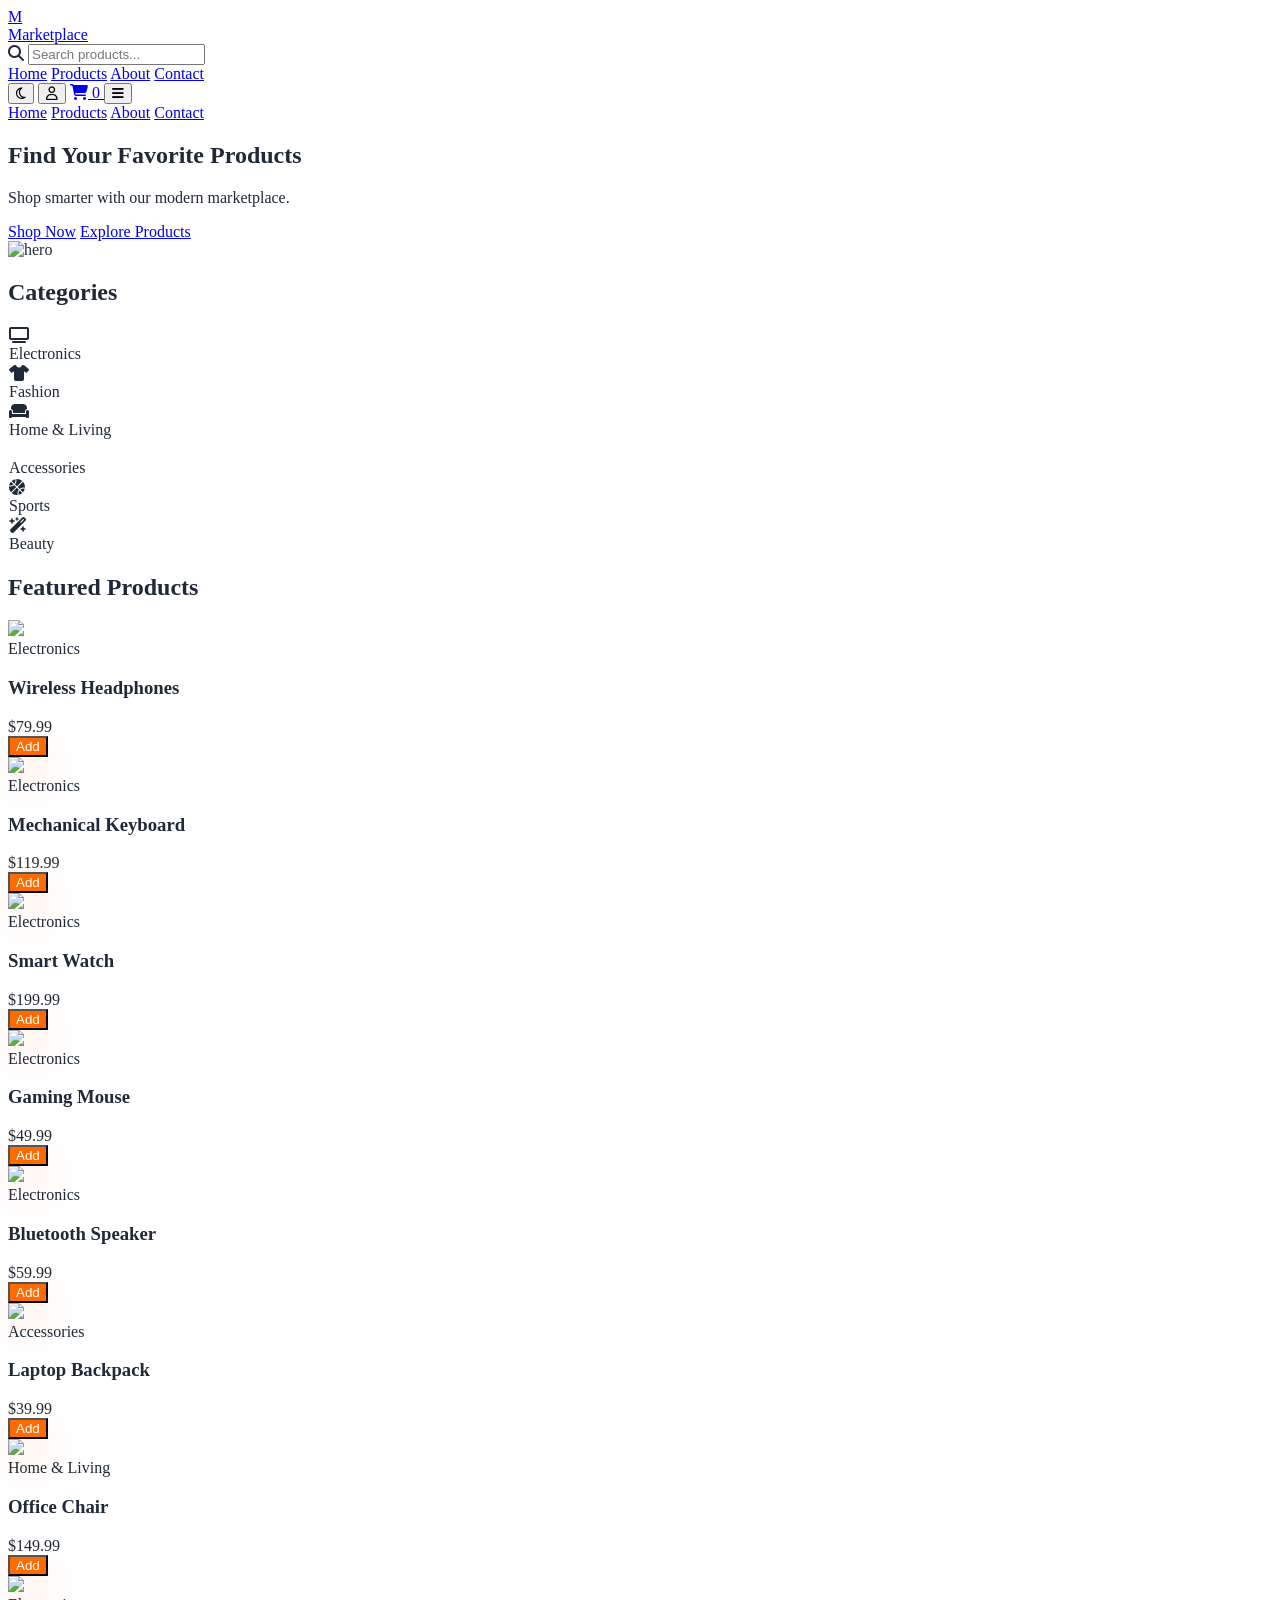
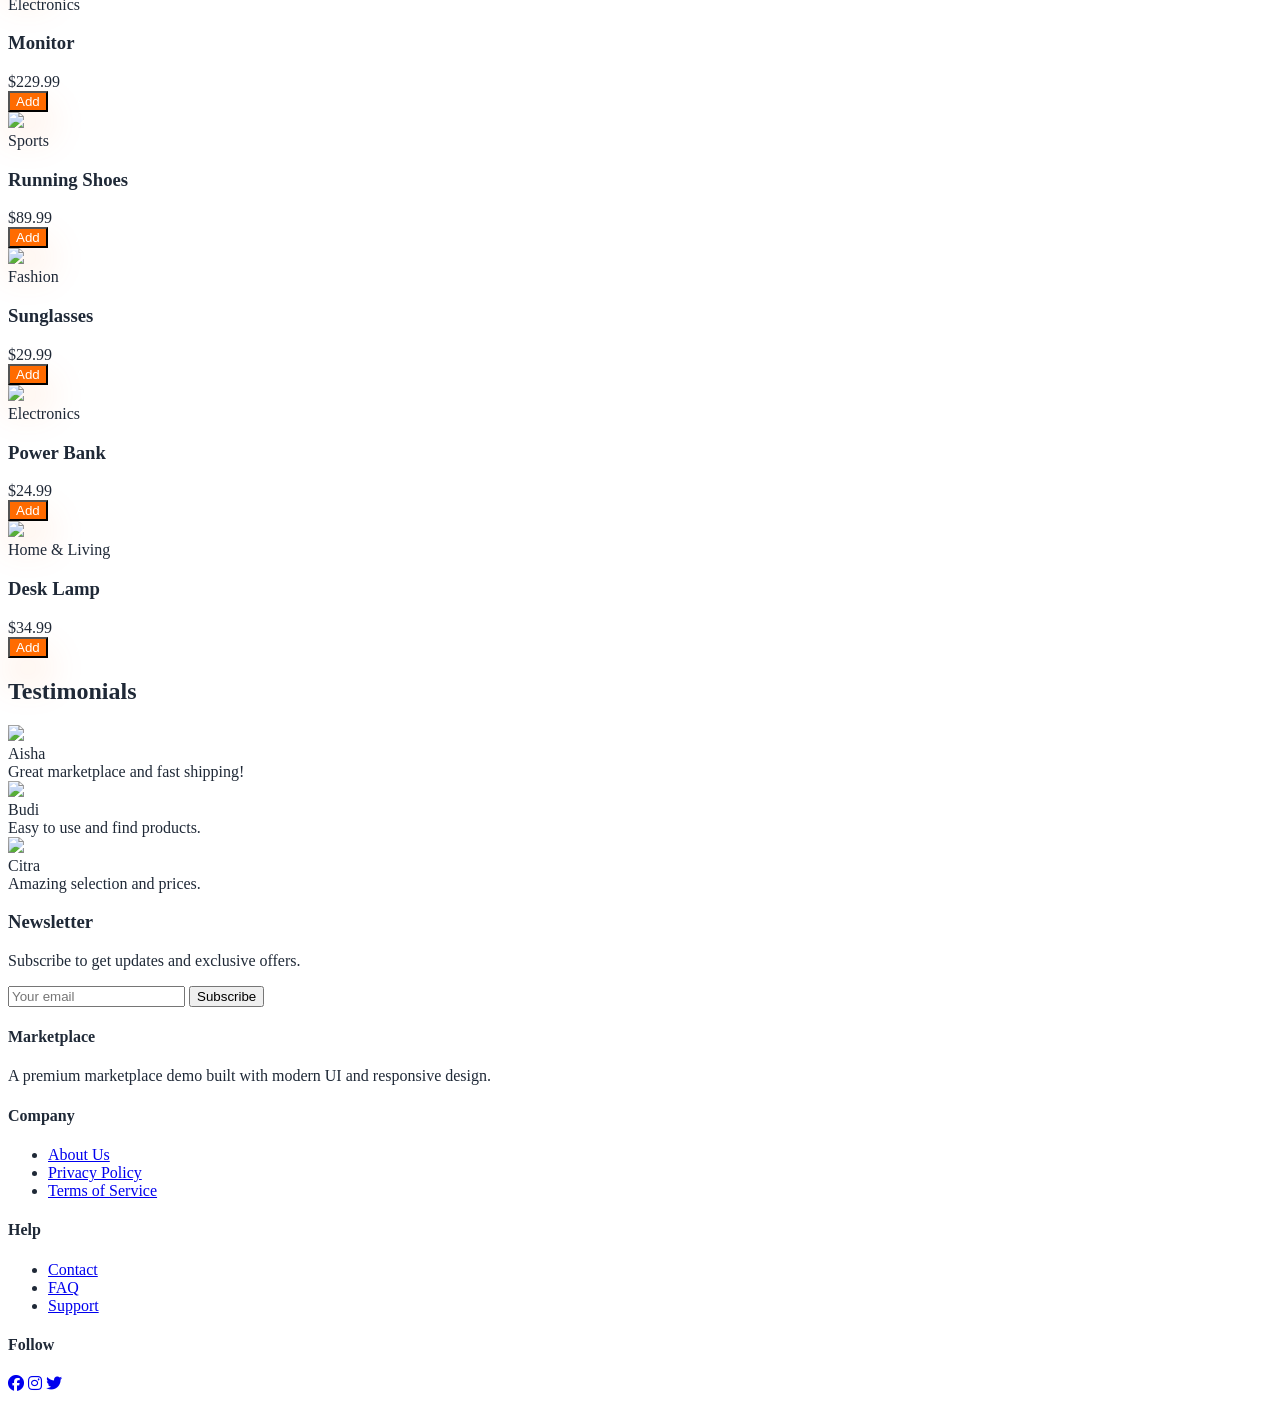
==== index.html @ ffeb8114 "firts data" ====
<!doctype html>
<html lang="en">
<head>
  <meta charset="utf-8" />
  <meta name="viewport" content="width=device-width,initial-scale=1" />
  <title>Marketplace — Home</title>
  <script src="https://cdn.tailwindcss.com"></script>
  <script>
    tailwind.config = {
      theme: {
        extend: {
          colors: { primary: '#FF6B00' }
        }
      }
    }
  </script>
  <link rel="stylesheet" href="https://cdnjs.cloudflare.com/ajax/libs/font-awesome/6.4.0/css/all.min.css" />
  <link rel="stylesheet" href="css/style.css" />
</head>
<body class="bg-surface text-slate-900 dark:text-slate-100">
  <header class="sticky top-0 z-50 bg-surface/95 backdrop-blur border-b border-slate-200 dark:border-slate-700">
    <div class="max-w-6xl mx-auto px-4 py-4 flex flex-wrap items-center justify-between gap-4">
      <a href="index.html" class="flex items-center gap-3">
        <div class="w-10 h-10 bg-primary rounded-full flex items-center justify-center text-white shadow">M</div>
        <span class="font-semibold text-lg">Marketplace</span>
      </a>

      <div class="hidden md:flex items-center gap-3 rounded-full border border-slate-200 bg-slate-100 px-3 py-2 dark:border-slate-700 dark:bg-slate-900">
        <i class="fa-solid fa-magnifying-glass text-slate-500"></i>
        <input id="searchInput" type="search" placeholder="Search products..." class="bg-transparent outline-none text-sm w-72 text-slate-900 dark:text-slate-100" />
      </div>

      <nav class="hidden md:flex items-center gap-5 text-sm font-medium">
        <a href="index.html" class="hover:text-primary">Home</a>
        <a href="products.html" class="hover:text-primary">Products</a>
        <a href="about.html" class="hover:text-primary">About</a>
        <a href="contact.html" class="hover:text-primary">Contact</a>
      </nav>

      <div class="flex items-center gap-2">
        <button id="darkToggle" class="p-2 rounded-full hover:bg-slate-100 dark:hover:bg-slate-800"><i class="fa-regular fa-moon"></i></button>
        <button class="p-2 rounded-full hover:bg-slate-100 dark:hover:bg-slate-800"><i class="fa-regular fa-user"></i></button>
        <a href="cart.html" class="relative p-2 rounded-full hover:bg-slate-100 dark:hover:bg-slate-800">
          <i class="fa-solid fa-cart-shopping text-xl"></i>
          <span id="cartCountBadge" class="absolute -top-1 -right-1 bg-primary text-white text-xs rounded-full px-1">0</span>
        </a>
        <button class="md:hidden p-2 rounded-full hover:bg-slate-100 dark:hover:bg-slate-800" id="mobileMenuBtn"><i class="fa-solid fa-bars"></i></button>
      </div>
    </div>
    <div id="mobileMenu" class="hidden md:hidden border-t border-slate-200 dark:border-slate-700 bg-surface px-4 pb-4">
      <a href="index.html" class="block py-3 text-sm text-slate-700 dark:text-slate-200">Home</a>
      <a href="products.html" class="block py-3 text-sm text-slate-700 dark:text-slate-200">Products</a>
      <a href="about.html" class="block py-3 text-sm text-slate-700 dark:text-slate-200">About</a>
      <a href="contact.html" class="block py-3 text-sm text-slate-700 dark:text-slate-200">Contact</a>
    </div>
  </header>

  <main class="max-w-6xl mx-auto p-6">
    <section class="grid md:grid-cols-2 gap-6 items-center fade-in">
      <div>
        <h1 class="text-4xl font-bold">Find Your Favorite Products</h1>
        <p class="mt-4 text-gray-600 dark:text-slate-300">Shop smarter with our modern marketplace.</p>
        <div class="mt-6 flex flex-wrap gap-3">
          <a href="products.html" class="px-4 py-2 bg-primary text-white rounded-md shadow-lg hover:-translate-y-1">Shop Now</a>
          <a href="products.html" class="px-4 py-2 border rounded-md hover:border-primary hover:text-primary">Explore Products</a>
        </div>
      </div>
      <div class="overflow-hidden rounded-3xl shadow-2xl transition-transform duration-500 hover:-translate-y-1 h-96 md:h-[28rem]">
        <img src="https://source.unsplash.com/800x600/?marketplace,shopping" alt="hero" class="w-full h-full object-cover" />
      </div>
    </section>

    <section class="mt-12 fade-in-delay">
      <h2 class="text-2xl font-semibold mb-4">Categories</h2>
      <div class="grid grid-cols-2 md:grid-cols-6 gap-4">
        <div class="card-glass p-4 rounded-3xl shadow hover:shadow-xl transition text-center">
          <i class="fa-solid fa-tv text-2xl text-primary"></i>
          <div class="mt-3 font-semibold">Electronics</div>
        </div>
        <div class="card-glass p-4 rounded-3xl shadow hover:shadow-xl transition text-center">
          <i class="fa-solid fa-shirt text-2xl text-primary"></i>
          <div class="mt-3 font-semibold">Fashion</div>
        </div>
        <div class="card-glass p-4 rounded-3xl shadow hover:shadow-xl transition text-center">
          <i class="fa-solid fa-couch text-2xl text-primary"></i>
          <div class="mt-3 font-semibold">Home & Living</div>
        </div>
        <div class="card-glass p-4 rounded-3xl shadow hover:shadow-xl transition text-center">
          <i class="fa-solid fa-watch-calculator text-2xl text-primary"></i>
          <div class="mt-3 font-semibold">Accessories</div>
        </div>
        <div class="card-glass p-4 rounded-3xl shadow hover:shadow-xl transition text-center">
          <i class="fa-solid fa-basketball-ball text-2xl text-primary"></i>
          <div class="mt-3 font-semibold">Sports</div>
        </div>
        <div class="card-glass p-4 rounded-3xl shadow hover:shadow-xl transition text-center">
          <i class="fa-solid fa-magic-wand-sparkles text-2xl text-primary"></i>
          <div class="mt-3 font-semibold">Beauty</div>
        </div>
      </div>
    </section>

    <section class="mt-12 fade-in">
      <h2 class="text-2xl font-semibold mb-4">Featured Products</h2>
      <div id="featuredGrid" class="grid grid-cols-1 sm:grid-cols-2 md:grid-cols-3 lg:grid-cols-4 gap-6"></div>
    </section>

    <section class="mt-12 fade-in-delay">
      <h2 class="text-2xl font-semibold mb-4">Testimonials</h2>
      <div class="grid grid-cols-1 md:grid-cols-3 gap-4">
        <div class="p-4 bg-white rounded-lg shadow hover:-translate-y-1 transition"><div class="flex items-center gap-3"><img src="https://source.unsplash.com/80x80/?face" class="w-12 h-12 rounded-full" /><div><div class="font-semibold">Aisha</div><div class="text-sm text-gray-600">Great marketplace and fast shipping!</div></div></div></div>
        <div class="p-4 bg-white rounded-lg shadow hover:-translate-y-1 transition"><div class="flex items-center gap-3"><img src="https://source.unsplash.com/80x80/?person" class="w-12 h-12 rounded-full" /><div><div class="font-semibold">Budi</div><div class="text-sm text-gray-600">Easy to use and find products.</div></div></div></div>
        <div class="p-4 bg-white rounded-lg shadow hover:-translate-y-1 transition"><div class="flex items-center gap-3"><img src="https://source.unsplash.com/80x80/?portrait" class="w-12 h-12 rounded-full" /><div><div class="font-semibold">Citra</div><div class="text-sm text-gray-600">Amazing selection and prices.</div></div></div></div>
      </div>
    </section>

    <section class="mt-12 bg-gradient-to-r from-white/60 to-gray-50 p-6 rounded-lg shadow-md">
      <h3 class="text-xl font-semibold">Newsletter</h3>
      <p class="text-gray-600 mt-2">Subscribe to get updates and exclusive offers.</p>
      <form id="newsletterForm" class="mt-4 flex gap-2 max-w-md">
        <input type="email" id="newsletterEmail" placeholder="Your email" class="border rounded px-3 py-2 flex-1" />
        <button class="bg-primary text-white px-4 py-2 rounded">Subscribe</button>
      </form>
    </section>
  </main>

  <footer class="mt-12 bg-surface border-t border-slate-200 dark:border-slate-700 py-10">
    <div class="max-w-6xl mx-auto px-6 grid gap-8 md:grid-cols-4">
      <div>
        <h4 class="font-semibold">Marketplace</h4>
        <p class="mt-3 text-slate-600 dark:text-slate-400">A premium marketplace demo built with modern UI and responsive design.</p>
      </div>
      <div>
        <h4 class="font-semibold">Company</h4>
        <ul class="mt-3 space-y-2 text-slate-600 dark:text-slate-400">
          <li><a href="about.html" class="hover:text-primary">About Us</a></li>
          <li><a href="#" class="hover:text-primary">Privacy Policy</a></li>
          <li><a href="#" class="hover:text-primary">Terms of Service</a></li>
        </ul>
      </div>
      <div>
        <h4 class="font-semibold">Help</h4>
        <ul class="mt-3 space-y-2 text-slate-600 dark:text-slate-400">
          <li><a href="#" class="hover:text-primary">Contact</a></li>
          <li><a href="#" class="hover:text-primary">FAQ</a></li>
          <li><a href="#" class="hover:text-primary">Support</a></li>
        </ul>
      </div>
      <div>
        <h4 class="font-semibold">Follow</h4>
        <div class="mt-4 flex items-center gap-3 text-xl text-primary">
          <a href="#"><i class="fa-brands fa-facebook"></i></a>
          <a href="#"><i class="fa-brands fa-instagram"></i></a>
          <a href="#"><i class="fa-brands fa-twitter"></i></a>
        </div>
      </div>
    </div>
  </footer>

  <script src="assets/scripts/products.js"></script>
  <script src="assets/scripts/app.js"></script>
</body>
</html>
---- css/style.css ----
:root {
  color-scheme: light;
  --surface: #ffffff;
  --surface-soft: rgba(255,255,255,0.85);
  --text: #1f2937;
  --muted: #6b7280;
  --border: rgba(15,23,42,.08);
  --shadow: 0 24px 60px rgba(15,23,42,.08);
}

html.dark {
  color-scheme: dark;
  --surface: #0f172a;
  --surface-soft: rgba(15,23,42,.9);
  --text: #93c5fd;
  --muted: #94a3b8;
  --border: rgba(148,163,184,.16);
  --shadow: 0 24px 60px rgba(0,0,0,.45);
  background: #020617;
}

html.dark .text-slate-100 {
  color: #93c5fd !important;
}

body {
  background: var(--surface);
  color: var(--text);
}

.bg-surface {
  background: var(--surface);
}

.card-glass {
  background: rgba(255,255,255,0.72);
  backdrop-filter: blur(18px);
  border: 1px solid rgba(255,255,255,0.4);
}

html.dark .card-glass {
  background: rgba(15,23,42,0.7);
  border-color: rgba(148,163,184,0.16);
}

.btn-primary {
  background-color: #FF6B00;
  color: #ffffff;
  box-shadow: 0 20px 40px rgba(255,107,0,0.18);
  transition: transform 0.2s ease, box-shadow 0.2s ease;
}
.btn-primary:hover {
  transform: translateY(-1px);
}

.btn-outline {
  border: 1px solid rgba(148,163,184,0.4);
  color: #334155;
  transition: border-color 0.2s ease, color 0.2s ease, transform 0.2s ease;
}
.btn-outline:hover {
  border-color: #FF6B00;
  color: #FF6B00;
  transform: translateY(-1px);
}

.toast {
  position: fixed;
  left: 50%;
  bottom: 24px;
  transform: translateX(-50%);
  display: grid;
  place-items: center;
  min-width: 240px;
  background: rgba(15,23,42,0.9);
  color: white;
  padding: 0.9rem 1.25rem;
  border-radius: 999px;
  box-shadow: 0 24px 60px rgba(0,0,0,0.25);
  opacity: 0;
  pointer-events: none;
  transition: opacity 0.25s ease, transform 0.25s ease;
  z-index: 9999;
}

.toast.show {
  opacity: 1;
  transform: translateX(-50%) translateY(-10px);
}

.skeleton {
  animation: pulse 1.2s ease-in-out infinite;
  background: linear-gradient(90deg, rgba(240,240,240,1) 0%, rgba(245,245,245,1) 50%, rgba(240,240,240,1) 100%);
  background-size: 200% 100%;
}

@keyframes pulse {
  0% { background-position: 200% 0; }
  100% { background-position: -200% 0; }
}

.hidden-element {
  opacity: 0;
  transform: translateY(8px);
  transition: opacity 0.4s ease, transform 0.4s ease;
}

.visible-element {
  opacity: 1;
  transform: translateY(0);
}

.fade-in {
  opacity: 0;
  transform: translateY(20px);
  animation: fadeInUp 0.8s ease-out forwards;
}

.fade-in-delay {
  opacity: 0;
  transform: translateY(20px);
  animation: fadeInUp 0.9s ease-out forwards;
}

button, input, select, textarea, .card-glass, .btn-primary, .btn-outline, a {
  transition: all 0.25s ease;
}

button:hover, .card-glass:hover, .btn-primary:hover, .btn-outline:hover, a:hover {
  transition: all 0.25s ease;
}

@keyframes fadeInUp {
  from {
    opacity: 0;
    transform: translateY(20px);
  }
  to {
    opacity: 1;
    transform: translateY(0);
  }
}

@media (max-width: 768px) {
  .desktop-only { display: none; }
}

@media (min-width: 769px) {
  .mobile-only { display: none; }
}
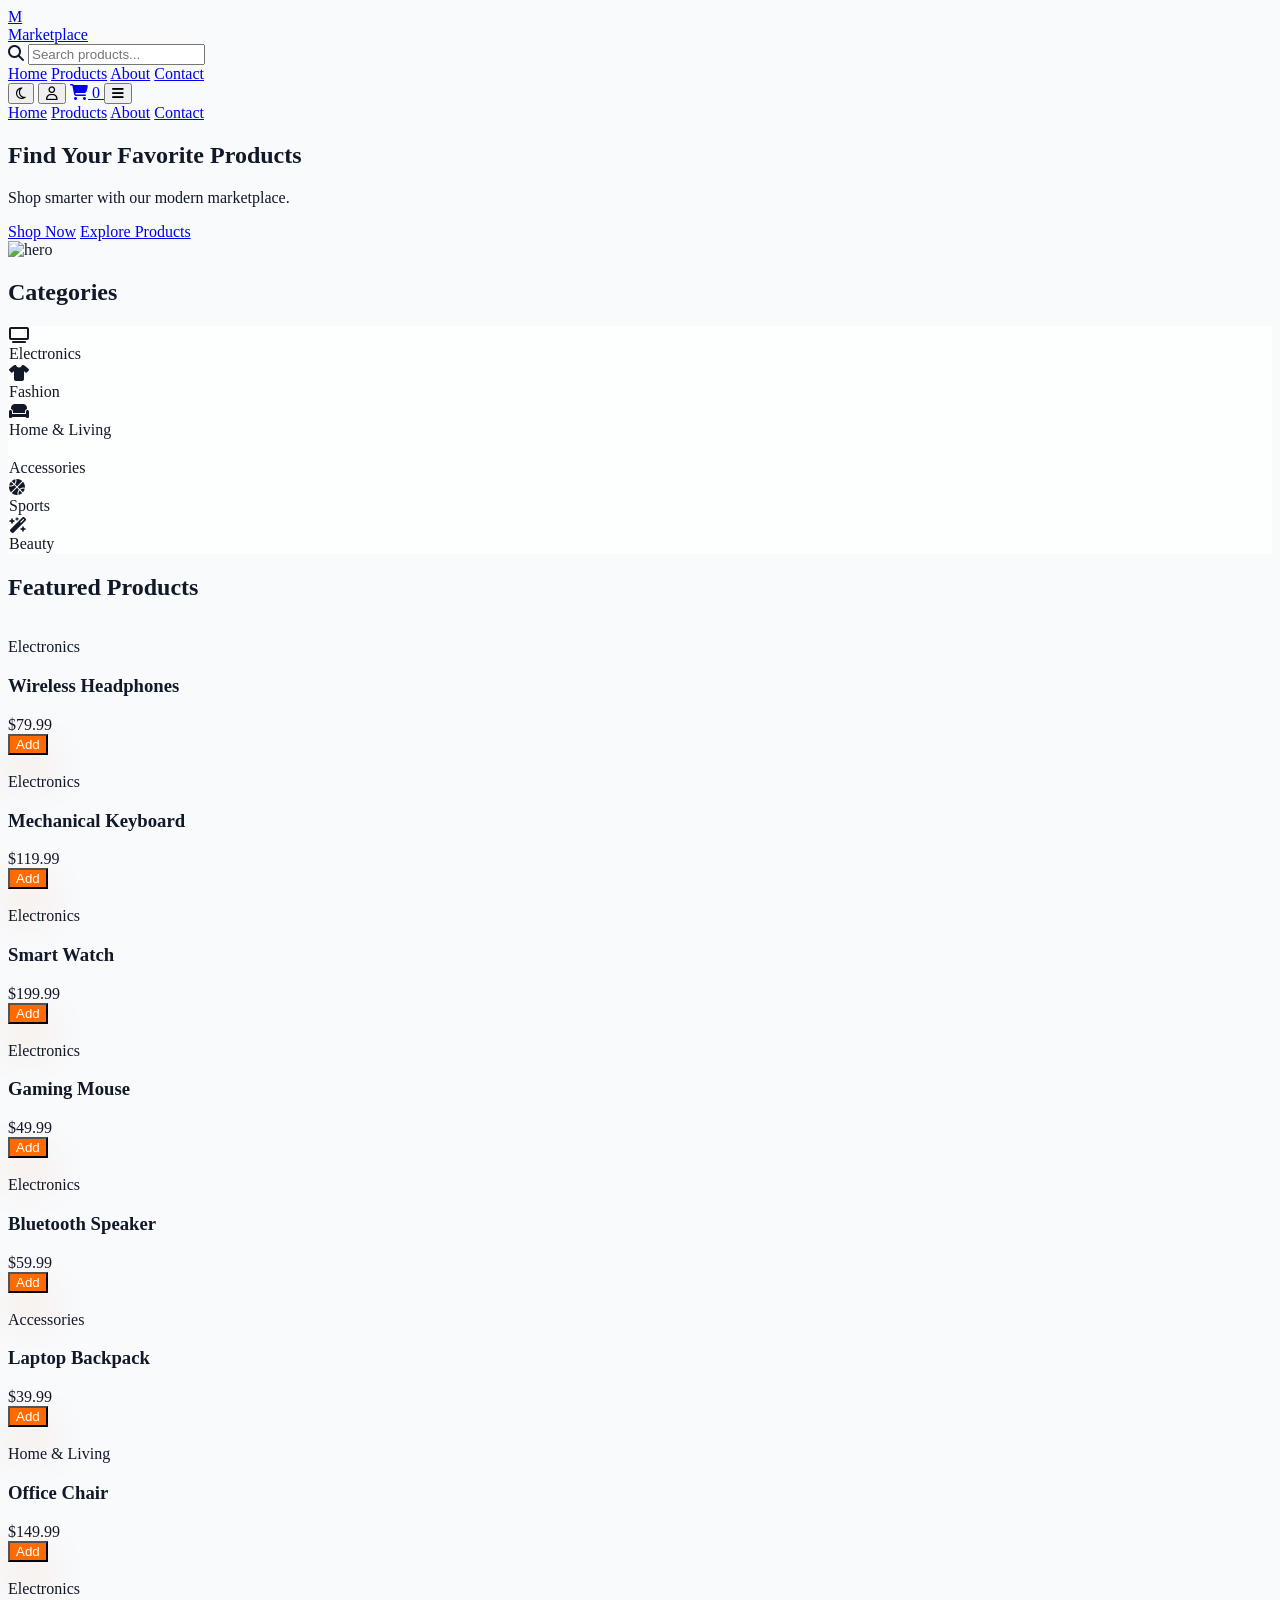
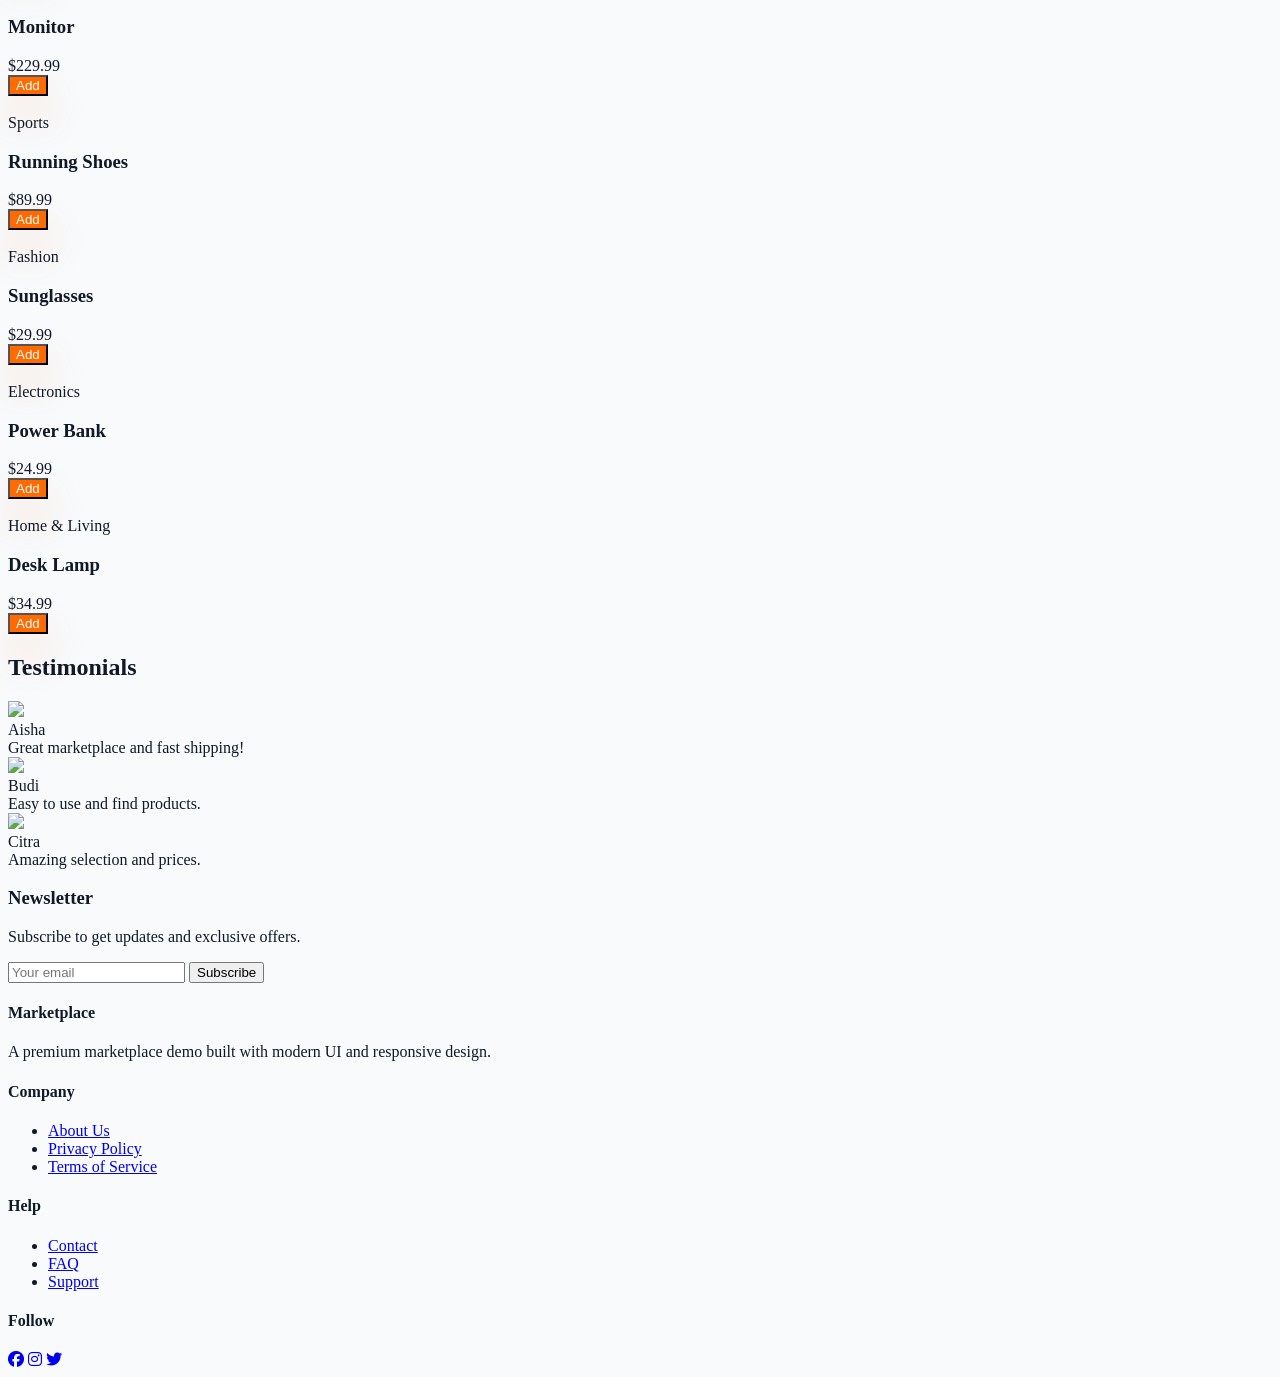
==== commit 105aefb5: "update" ====
--- a/index.html
+++ b/index.html
@@ -65,8 +65,8 @@
           <a href="products.html" class="px-4 py-2 border rounded-md hover:border-primary hover:text-primary">Explore Products</a>
         </div>
       </div>
-      <div class="overflow-hidden rounded-3xl shadow-2xl transition-transform duration-500 hover:-translate-y-1 h-96 md:h-[28rem]">
-        <img src="https://source.unsplash.com/800x600/?marketplace,shopping" alt="hero" class="w-full h-full object-cover" />
+      <div class="overflow-hidden rounded-3xl shadow-2xl transition-transform duration-500 hover:-translate-y-1">
+        <img src="https://images.unsplash.com/photo-1512436991641-6745cdb1723f?auto=format&fit=crop&w=800&q=80" alt="hero" loading="lazy" class="w-full h-full object-cover" />
       </div>
     </section>
 
@@ -108,9 +108,9 @@
     <section class="mt-12 fade-in-delay">
       <h2 class="text-2xl font-semibold mb-4">Testimonials</h2>
       <div class="grid grid-cols-1 md:grid-cols-3 gap-4">
-        <div class="p-4 bg-white rounded-lg shadow hover:-translate-y-1 transition"><div class="flex items-center gap-3"><img src="https://source.unsplash.com/80x80/?face" class="w-12 h-12 rounded-full" /><div><div class="font-semibold">Aisha</div><div class="text-sm text-gray-600">Great marketplace and fast shipping!</div></div></div></div>
-        <div class="p-4 bg-white rounded-lg shadow hover:-translate-y-1 transition"><div class="flex items-center gap-3"><img src="https://source.unsplash.com/80x80/?person" class="w-12 h-12 rounded-full" /><div><div class="font-semibold">Budi</div><div class="text-sm text-gray-600">Easy to use and find products.</div></div></div></div>
-        <div class="p-4 bg-white rounded-lg shadow hover:-translate-y-1 transition"><div class="flex items-center gap-3"><img src="https://source.unsplash.com/80x80/?portrait" class="w-12 h-12 rounded-full" /><div><div class="font-semibold">Citra</div><div class="text-sm text-gray-600">Amazing selection and prices.</div></div></div></div>
+        <div class="p-4 bg-white rounded-lg shadow hover:-translate-y-1 transition"><div class="flex items-center gap-3"><img src="https://images.unsplash.com/photo-1500648767791-00dcc994a43e?auto=format&fit=crop&w=80&q=80" class="w-12 h-12 rounded-full" /><div><div class="font-semibold">Aisha</div><div class="text-sm text-gray-600">Great marketplace and fast shipping!</div></div></div></div>
+        <div class="p-4 bg-white rounded-lg shadow hover:-translate-y-1 transition"><div class="flex items-center gap-3"><img src="https://images.unsplash.com/photo-1517841905240-472988babdf9?auto=format&fit=crop&w=80&q=80" class="w-12 h-12 rounded-full" /><div><div class="font-semibold">Budi</div><div class="text-sm text-gray-600">Easy to use and find products.</div></div></div></div>
+        <div class="p-4 bg-white rounded-lg shadow hover:-translate-y-1 transition"><div class="flex items-center gap-3"><img src="https://images.unsplash.com/photo-1524504388940-b1c1722653e1?auto=format&fit=crop&w=80&q=80" class="w-12 h-12 rounded-full" /><div><div class="font-semibold">Citra</div><div class="text-sm text-gray-600">Amazing selection and prices.</div></div></div></div>
       </div>
     </section>
 
--- a/css/style.css
+++ b/css/style.css
@@ -1,26 +1,22 @@
 :root {
   color-scheme: light;
-  --surface: #ffffff;
-  --surface-soft: rgba(255,255,255,0.85);
-  --text: #1f2937;
-  --muted: #6b7280;
-  --border: rgba(15,23,42,.08);
-  --shadow: 0 24px 60px rgba(15,23,42,.08);
+  --surface: #f8fafc;
+  --surface-soft: rgba(248,250,252,0.95);
+  --text: #111827;
+  --muted: #475569;
+  --border: rgba(148,163,184,.35);
+  --shadow: 0 24px 60px rgba(148,163,184,.12);
 }
 
 html.dark {
   color-scheme: dark;
-  --surface: #0f172a;
-  --surface-soft: rgba(15,23,42,.9);
-  --text: #93c5fd;
+  --surface: #071321;
+  --surface-soft: rgba(15,23,42,.95);
+  --text: #f8fafc;
   --muted: #94a3b8;
-  --border: rgba(148,163,184,.16);
+  --border: rgba(148,163,184,.18);
   --shadow: 0 24px 60px rgba(0,0,0,.45);
   background: #020617;
-}
-
-html.dark .text-slate-100 {
-  color: #93c5fd !important;
 }
 
 body {
@@ -30,6 +26,26 @@
 
 .bg-surface {
   background: var(--surface);
+}
+
+html.dark .bg-white {
+  background-color: #111827 !important;
+}
+
+html.dark .bg-gray-50 {
+  background-color: #111827 !important;
+}
+
+html.dark .bg-slate-200 {
+  background-color: #1f2937 !important;
+}
+
+html.dark .border-slate-200 {
+  border-color: rgba(148,163,184,.18) !important;
+}
+
+html.dark .text-slate-100 {
+  color: #c7d2fe !important;
 }
 
 .card-glass {
@@ -53,6 +69,10 @@
   transform: translateY(-1px);
 }
 
+.btn-primary, .btn-primary * {
+  color: #ffffff !important;
+}
+
 .btn-outline {
   border: 1px solid rgba(148,163,184,0.4);
   color: #334155;
@@ -73,7 +93,7 @@
   place-items: center;
   min-width: 240px;
   background: rgba(15,23,42,0.9);
-  color: white;
+  color: #bfdbfe;
   padding: 0.9rem 1.25rem;
   border-radius: 999px;
   box-shadow: 0 24px 60px rgba(0,0,0,0.25);
